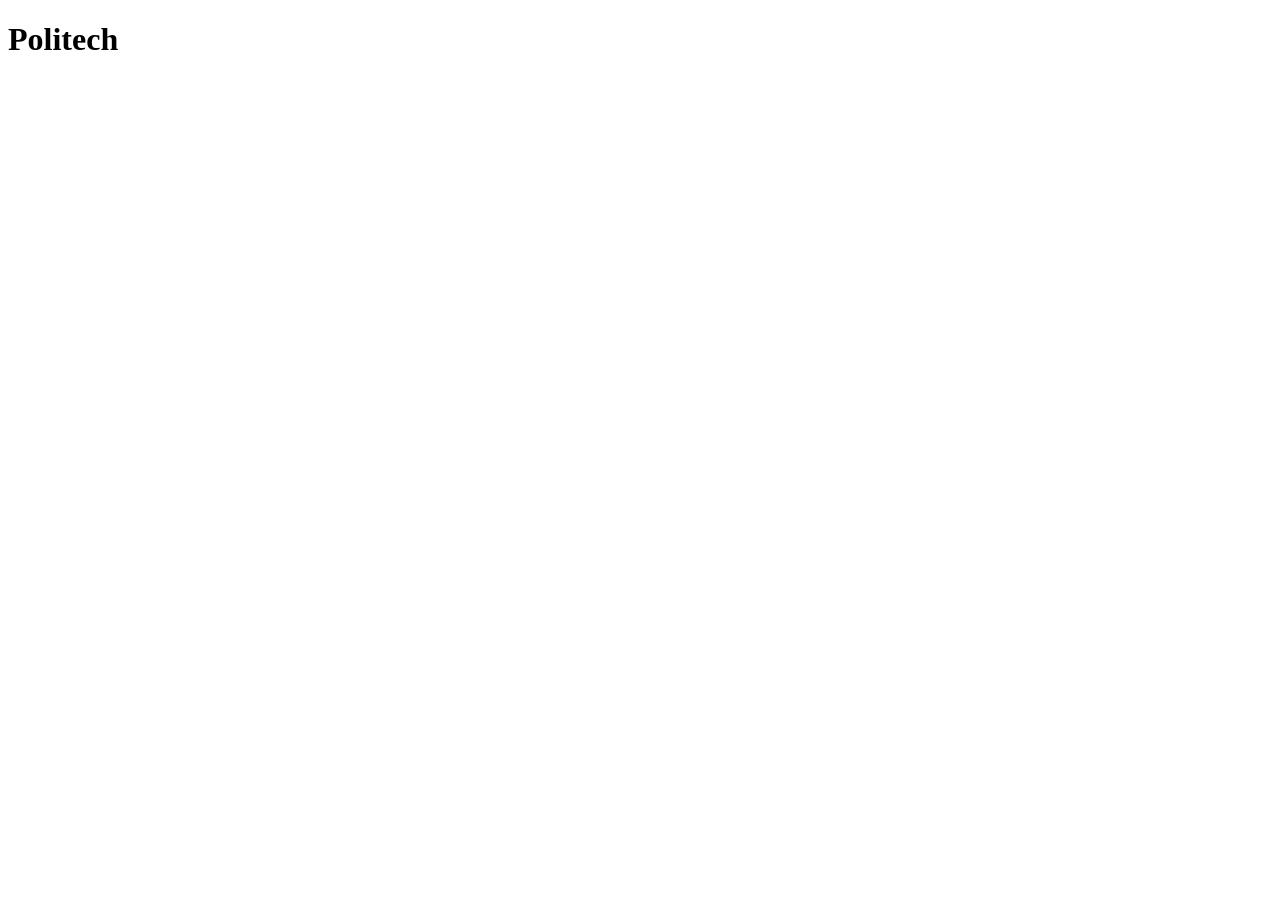
==== index.html @ 6ca55ef8 "feat: initialize project structure with boilerplate index.html and documentation" ====
<!DOCTYPE html>
<html lang="en">
<head>
    <meta charset="UTF-8">
    <meta name="viewport" content="width=device-width, initial-scale=1.0">
    <title>Politech</title>
</head>
<body>
    <h1>Politech</h1>
</body>
</html>
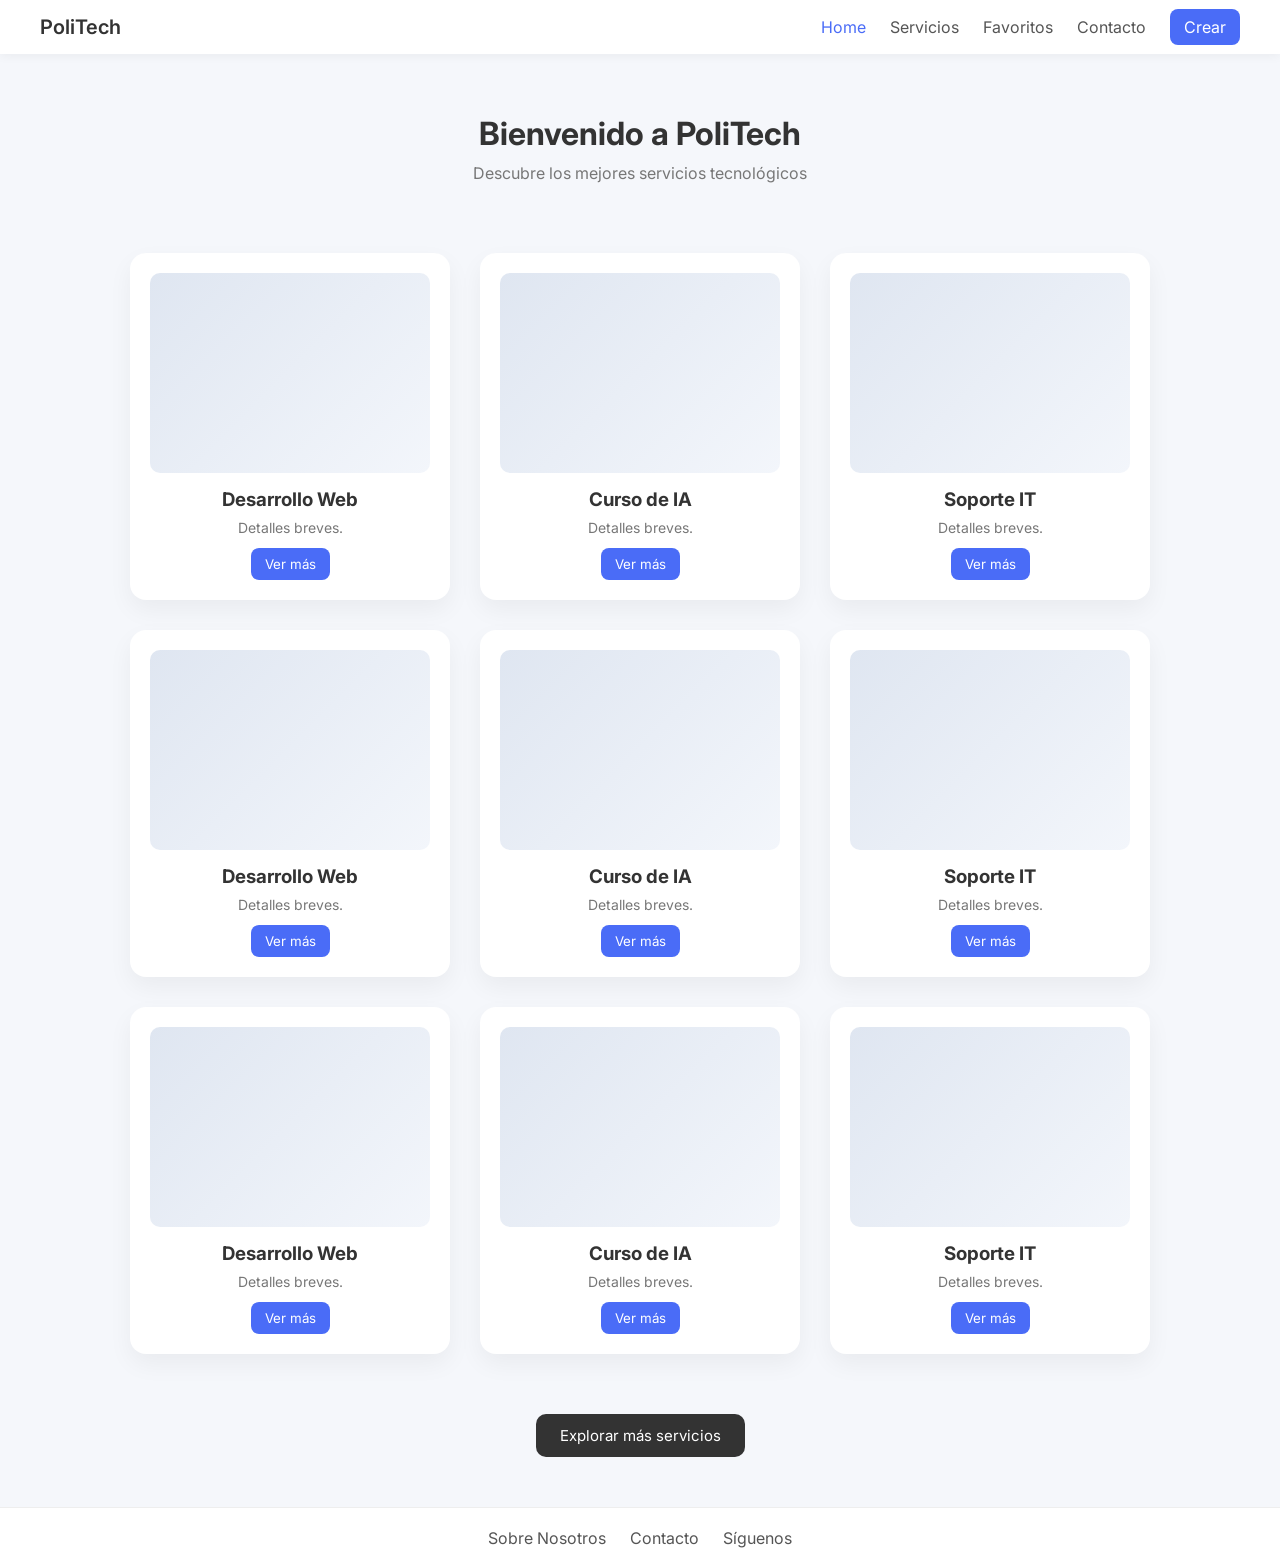
==== commit d53e904b: "feat: implement landing page, contact form with validation, and responsive styling" ====
--- a/index.html
+++ b/index.html
@@ -1,11 +1,115 @@
 <!DOCTYPE html>
-<html lang="en">
+<html lang="es">
 <head>
-    <meta charset="UTF-8">
-    <meta name="viewport" content="width=device-width, initial-scale=1.0">
-    <title>Politech</title>
+  <meta charset="UTF-8">
+  <title>PoliTech</title>
+  <link rel="stylesheet" href="css/styles.css">
+  <link href="https://fonts.googleapis.com/css2?family=Inter:wght@300;400;600&display=swap" rel="stylesheet">
 </head>
 <body>
-    <h1>Politech</h1>
+
+  <!-- Navbar -->
+  <header class="navbar">
+    <div class="logo">PoliTech</div>
+    <nav>
+      <a href="index.html" class="active">Home</a>
+      <a href="#">Servicios</a>
+      <a href="#">Favoritos</a>
+      <a href="html/contacto.html">Contacto</a>
+      <a href="#" class="btn-crear">Crear</a>
+    </nav>
+
+  </header>
+
+  <main>
+    <!-- Hero -->
+    <section class="hero">
+      <h1>Bienvenido a PoliTech</h1>
+      <p>Descubre los mejores servicios tecnológicos</p>
+    </section>
+
+    <!-- Servicios -->
+    <section class="services">
+      
+      <div class="card">
+        <div class="card-img"></div>
+        <h3>Desarrollo Web</h3>
+        <p>Detalles breves.</p>
+        <button>Ver más</button>
+      </div>
+
+      <div class="card">
+        <div class="card-img"></div>
+        <h3>Curso de IA</h3>
+        <p>Detalles breves.</p>
+        <button>Ver más</button>
+      </div>
+
+      <div class="card">
+        <div class="card-img"></div>
+        <h3>Soporte IT</h3>
+        <p>Detalles breves.</p>
+        <button>Ver más</button>
+      </div>
+      
+      <div class="card">
+        <div class="card-img"></div>
+        <h3>Desarrollo Web</h3>
+        <p>Detalles breves.</p>
+        <button>Ver más</button>
+      </div>
+
+      <div class="card">
+        <div class="card-img"></div>
+        <h3>Curso de IA</h3>
+        <p>Detalles breves.</p>
+        <button>Ver más</button>
+      </div>
+
+      <div class="card">
+        <div class="card-img"></div>
+        <h3>Soporte IT</h3>
+        <p>Detalles breves.</p>
+        <button>Ver más</button>
+      </div>
+      
+      <div class="card">
+        <div class="card-img"></div>
+        <h3>Desarrollo Web</h3>
+        <p>Detalles breves.</p>
+        <button>Ver más</button>
+      </div>
+
+      <div class="card">
+        <div class="card-img"></div>
+        <h3>Curso de IA</h3>
+        <p>Detalles breves.</p>
+        <button>Ver más</button>
+      </div>
+
+      <div class="card">
+        <div class="card-img"></div>
+        <h3>Soporte IT</h3>
+        <p>Detalles breves.</p>
+        <button>Ver más</button>
+      </div>
+
+    </section>
+
+    <!-- Botón principal -->
+    <div class="cta">
+      <button class="cta-btn">Explorar más servicios</button>
+    </div>
+  </main>
+
+
+  <!-- Footer -->
+  <footer>
+    <a href="#" class="link-footer">Sobre Nosotros</a>
+    <a href="html/contacto.html" class="link-footer">Contacto</a>
+    <a href="#" class="link-footer">Síguenos</a>
+  </footer>
+
+  <script src="js/script.js"></script>
 </body>
 </html>
--- a/css/styles.css
+++ b/css/styles.css
@@ -0,0 +1,324 @@
+* {
+  margin: 0;
+  padding: 0;
+  box-sizing: border-box;
+  font-family: 'Inter', sans-serif;
+}
+
+body {
+  background: #f5f7fb;
+  color: #333;
+  display: flex;
+  flex-direction: column;
+  min-height: 100vh;
+}
+
+main {
+  flex: 1;
+}
+
+.centered-content {
+  display: flex;
+  align-items: center;
+  justify-content: center;
+}
+
+
+
+/* Navbar */
+.navbar {
+  display: flex;
+  justify-content: space-between;
+  align-items: center;
+  padding: 15px 40px;
+  background: white;
+  box-shadow: 0 2px 10px rgba(0,0,0,0.05);
+}
+
+.logo {
+  font-weight: 600;
+  font-size: 20px;
+}
+
+.navbar nav a {
+  margin-left: 20px;
+  text-decoration: none;
+  color: #555;
+  transition: 0.3s;
+}
+
+.navbar nav a:hover,
+.navbar nav a.active {
+  color: #4a6cf7;
+}
+
+.btn-crear {
+  background: #4a6cf7;
+  color: white !important;
+  padding: 8px 14px;
+  border-radius: 8px;
+}
+
+/* Hero */
+
+.hero {
+  text-align: center;
+  padding: 60px 20px 30px;
+}
+
+.hero h1 {
+  font-size: 32px;
+  margin-bottom: 10px;
+}
+
+.hero p {
+  color: #777;
+}
+
+/* Servicios */
+.services {
+  display: flex;
+  justify-content: center;
+  gap: 30px;
+  padding: 40px;
+  flex-wrap: wrap;
+}
+
+.card {
+  background: white;
+  border-radius: 16px;
+  padding: 20px;
+  width: 320px;
+  text-align: center;
+  box-shadow: 0 10px 25px rgba(0,0,0,0.05);
+  transition: 0.3s;
+}
+
+.card:hover {
+  transform: translateY(-5px);
+}
+
+.card-img {
+  height: 200px;
+  background: linear-gradient(135deg, #dfe6f1, #f3f6fb);
+  border-radius: 10px;
+  margin-bottom: 15px;
+}
+
+.card h3 {
+  margin-bottom: 8px;
+}
+
+.card p {
+  font-size: 14px;
+  color: #777;
+  margin-bottom: 12px;
+}
+
+.card button {
+  padding: 8px 14px;
+  border: none;
+  background: #4a6cf7;
+  color: white;
+  border-radius: 8px;
+  cursor: pointer;
+}
+
+.card button:hover {
+  background: #3b5be0;
+}
+
+/* CTA */
+.cta {
+  text-align: center;
+  margin: 20px 0 50px;
+}
+
+.cta-btn {
+  padding: 12px 24px;
+  border: none;
+  background: #333;
+  color: white;
+  border-radius: 10px;
+  cursor: pointer;
+  font-size: 15px;
+}
+
+.cta-btn:hover {
+  background: #111;
+}
+
+/* Footer */
+footer {
+  text-align: center;
+  padding: 20px;
+  background: #fff;
+  border-top: 1px solid #eee;
+  color: #666;
+}
+
+.link-footer {
+  margin: 0 10px;
+  text-decoration: none;
+  color: #555;
+  transition: 0.3s;
+}
+
+.link-footer:hover {
+  color: #4a6cf7;
+}
+
+/* Contact Form */
+.contact-container {
+  max-width: 1200px;
+  width: 100%;
+  padding: 20px;
+}
+
+
+.contact-header {
+  text-align: center;
+  margin-bottom: 30px;
+  font-size: 14px;
+  color: #666;
+  font-style: italic;
+  border-bottom: 1px solid #ddd;
+  padding-bottom: 10px;
+}
+
+.form-group {
+  display: flex;
+  align-items: center;
+  margin-bottom: 20px;
+  padding-bottom: 20px;
+  border-bottom: 1px solid #eee;
+}
+
+.form-group label {
+  flex: 0 0 150px;
+  font-weight: 600;
+  font-size: 18px;
+  color: #333;
+}
+
+.form-group input,
+.form-group textarea {
+  flex: 1;
+  padding: 15px;
+  border: 1px solid #ddd;
+  border-radius: 10px;
+  background: #fdfdfd;
+  font-size: 15px;
+  transition: 0.3s;
+}
+
+.form-group input:focus,
+.form-group textarea:focus {
+  outline: none;
+  border-color: #4a6cf7;
+  background: white;
+  box-shadow: 0 0 10px rgba(74, 108, 247, 0.1);
+}
+
+.form-group textarea {
+  height: 120px;
+  resize: vertical;
+}
+
+.contact-cta {
+  text-align: center;
+  margin-top: 30px;
+}
+
+.btn-contactar {
+  padding: 15px 40px;
+  border: none;
+  background: #4a6cf7;
+  color: white;
+  border-radius: 12px;
+  cursor: pointer;
+  font-size: 16px;
+  font-weight: 600;
+  transition: 0.3s;
+  box-shadow: 0 4px 15px rgba(74, 108, 247, 0.3);
+}
+
+/* Modal Styles */
+.modal {
+  position: fixed;
+  top: 0;
+  left: 0;
+  width: 100%;
+  height: 100%;
+  background: rgba(0, 0, 0, 0.4);
+  backdrop-filter: blur(8px);
+  display: none;
+  justify-content: center;
+  align-items: center;
+  z-index: 1000;
+  animation: fadeIn 0.3s ease;
+}
+
+.modal.active {
+  display: flex;
+}
+
+.modal-content {
+  background: white;
+  padding: 40px;
+  border-radius: 20px;
+  text-align: center;
+  max-width: 400px;
+  width: 90%;
+  box-shadow: 0 20px 40px rgba(0, 0, 0, 0.1);
+  animation: slideUp 0.4s cubic-bezier(0.175, 0.885, 0.32, 1.275);
+}
+
+.modal-icon {
+  width: 60px;
+  height: 60px;
+  background: #4caf50;
+  color: white;
+  font-size: 30px;
+  line-height: 60px;
+  border-radius: 50%;
+  margin: 0 auto 20px;
+  display: flex;
+  justify-content: center;
+  align-items: center;
+}
+
+.modal h2 {
+  margin-bottom: 15px;
+  color: #333;
+}
+
+.modal p {
+  color: #666;
+  margin-bottom: 25px;
+  line-height: 1.5;
+}
+
+.btn-close-modal {
+  padding: 10px 30px;
+  background: #4a6cf7;
+  color: white;
+  border: none;
+  border-radius: 8px;
+  cursor: pointer;
+  transition: 0.3s;
+}
+
+.btn-close-modal:hover {
+  background: #3b5be0;
+}
+
+@keyframes fadeIn {
+  from { opacity: 0; }
+  to { opacity: 1; }
+}
+
+@keyframes slideUp {
+  from { transform: translateY(30px); opacity: 0; }
+  to { transform: translateY(0); opacity: 1; }
+}
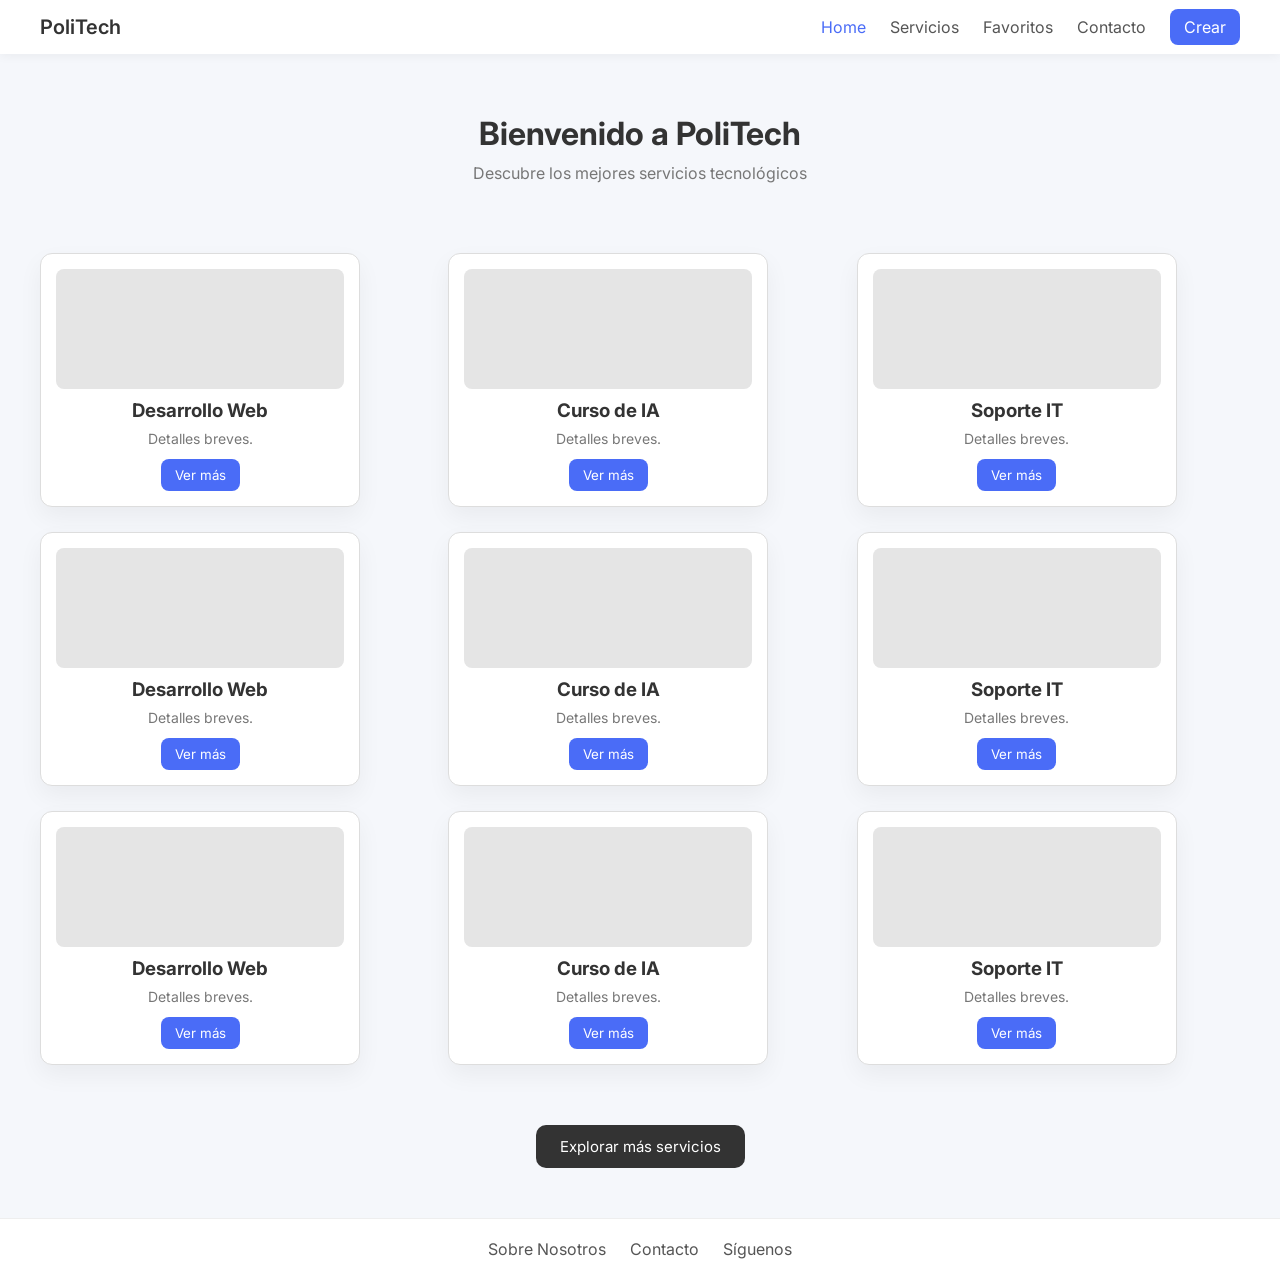
==== commit e4b4344a: "funcionalidad boton favoritos" ====
--- a/index.html
+++ b/index.html
@@ -3,18 +3,18 @@
 <head>
   <meta charset="UTF-8">
   <title>PoliTech</title>
+  <link href="https://fonts.googleapis.com/css2?family=Inter:wght@300;400;600&display=swap" rel="stylesheet">
   <link rel="stylesheet" href="css/styles.css">
-  <link href="https://fonts.googleapis.com/css2?family=Inter:wght@300;400;600&display=swap" rel="stylesheet">
 </head>
 <body>
 
   <!-- Navbar -->
   <header class="navbar">
-    <div class="logo">PoliTech</div>
+    <a href="index.html" class="logo">PoliTech</a>
     <nav>
       <a href="index.html" class="active">Home</a>
-      <a href="#">Servicios</a>
-      <a href="#">Favoritos</a>
+      <a href="html/servicios.html">Servicios</a>
+      <a href="html/favoritos.html">Favoritos</a>
       <a href="html/contacto.html">Contacto</a>
       <a href="#" class="btn-crear">Crear</a>
     </nav>
@@ -112,4 +112,4 @@
 
   <script src="js/script.js"></script>
 </body>
-</html>+</html>
--- a/css/styles.css
+++ b/css/styles.css
@@ -5,13 +5,15 @@
   font-family: 'Inter', sans-serif;
 }
 
-body {
+html, body {
   background: #f5f7fb;
   color: #333;
   display: flex;
   flex-direction: column;
   min-height: 100vh;
-}
+  -webkit-font-smoothing: antialiased;
+}
+
 
 main {
   flex: 1;
@@ -38,7 +40,10 @@
 .logo {
   font-weight: 600;
   font-size: 20px;
-}
+  text-decoration: none;
+  color: #333;
+}
+
 
 .navbar nav a {
   margin-left: 20px;
@@ -256,7 +261,7 @@
   justify-content: center;
   align-items: center;
   z-index: 1000;
-  animation: fadeIn 0.3s ease;
+  animation: modalFadeIn 0.3s ease;
 }
 
 .modal.active {
@@ -271,8 +276,9 @@
   max-width: 400px;
   width: 90%;
   box-shadow: 0 20px 40px rgba(0, 0, 0, 0.1);
-  animation: slideUp 0.4s cubic-bezier(0.175, 0.885, 0.32, 1.275);
-}
+  animation: modalSlideUp 0.4s cubic-bezier(0.175, 0.885, 0.32, 1.275);
+}
+
 
 .modal-icon {
   width: 60px;
@@ -313,12 +319,126 @@
   background: #3b5be0;
 }
 
-@keyframes fadeIn {
+@keyframes modalFadeIn {
   from { opacity: 0; }
   to { opacity: 1; }
 }
 
-@keyframes slideUp {
+@keyframes modalSlideUp {
   from { transform: translateY(30px); opacity: 0; }
   to { transform: translateY(0); opacity: 1; }
-}+}
+
+.services {
+  display: grid;
+  grid-template-columns: repeat(3, 1fr);
+  gap: 25px;
+  padding: 40px;
+}
+
+.card {
+  border: 1px solid #ddd;
+  border-radius: 12px;
+  padding: 15px;
+  text-align: center;
+  background: #fff;
+  transition: transform 0.2s ease;
+}
+
+.card:hover {
+  transform: scale(1.03);
+}
+
+.card-img {
+  height: 120px;
+  background: #e5e5e5;
+  border-radius: 8px;
+  margin-bottom: 10px;
+}
+
+.btn-ver {
+  margin-top: 10px;
+  padding: 8px 15px;
+  border: none;
+  background: black;
+  color: white;
+  border-radius: 5px;
+  cursor: pointer;
+}
+/* Favoritos */
+.favorites-container {
+  max-width: 1200px;
+  width: 100%;
+  padding: 20px;
+}
+
+.favorites-header {
+  text-align: center;
+  margin-bottom: 30px;
+  font-size: 14px;
+  color: #666;
+  font-style: italic;
+  border-bottom: 1px solid #ddd;
+  padding-bottom: 10px;
+}
+
+.favorites-form .form-group {
+  display: flex;
+  align-items: center;
+  margin-bottom: 20px;
+  padding-bottom: 20px;
+  border-bottom: 1px solid #eee;
+}
+
+.favorites-form label {
+  flex: 0 0 150px;
+  font-weight: 600;
+  font-size: 18px;
+  color: #333;
+}
+
+.favorites-form input,
+.favorites-form textarea {
+  flex: 1;
+  padding: 15px;
+  border: 1px solid #ddd;
+  border-radius: 10px;
+  background: #fdfdfd;
+  font-size: 15px;
+  transition: 0.3s;
+}
+
+.favorites-form input:focus,
+.favorites-form textarea:focus {
+  outline: none;
+  border-color: #4a6cf7;
+  background: white;
+  box-shadow: 0 0 10px rgba(74, 108, 247, 0.1);
+}
+
+.favorites-form textarea {
+  height: 120px;
+  resize: vertical;
+}
+
+.favorites-cta {
+  text-align: center;
+  margin-top: 30px;
+}
+
+.btn-favorito {
+  padding: 15px 40px;
+  border: none;
+  background: #4a6cf7;
+  color: white;
+  border-radius: 12px;
+  cursor: pointer;
+  font-size: 16px;
+  font-weight: 600;
+  transition: 0.3s;
+  box-shadow: 0 4px 15px rgba(74, 108, 247, 0.3);
+}
+
+.btn-favorito:hover {
+  background: #3b5be0;
+}
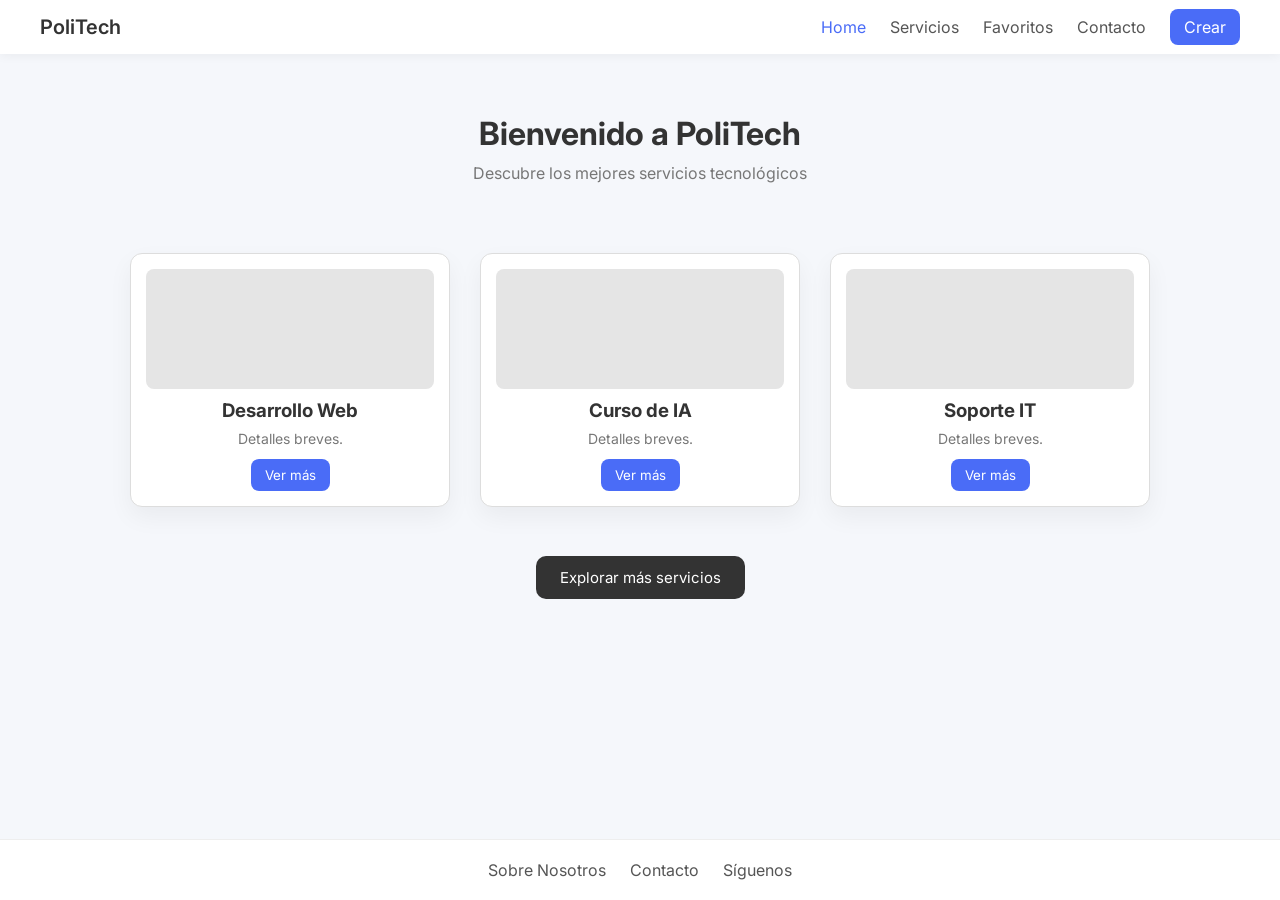
==== commit 571196ca: "feat:ajuste sobre paginas de sevicios y favoritos" ====
--- a/index.html
+++ b/index.html
@@ -51,54 +51,12 @@
         <p>Detalles breves.</p>
         <button>Ver más</button>
       </div>
-      
-      <div class="card">
-        <div class="card-img"></div>
-        <h3>Desarrollo Web</h3>
-        <p>Detalles breves.</p>
-        <button>Ver más</button>
-      </div>
-
-      <div class="card">
-        <div class="card-img"></div>
-        <h3>Curso de IA</h3>
-        <p>Detalles breves.</p>
-        <button>Ver más</button>
-      </div>
-
-      <div class="card">
-        <div class="card-img"></div>
-        <h3>Soporte IT</h3>
-        <p>Detalles breves.</p>
-        <button>Ver más</button>
-      </div>
-      
-      <div class="card">
-        <div class="card-img"></div>
-        <h3>Desarrollo Web</h3>
-        <p>Detalles breves.</p>
-        <button>Ver más</button>
-      </div>
-
-      <div class="card">
-        <div class="card-img"></div>
-        <h3>Curso de IA</h3>
-        <p>Detalles breves.</p>
-        <button>Ver más</button>
-      </div>
-
-      <div class="card">
-        <div class="card-img"></div>
-        <h3>Soporte IT</h3>
-        <p>Detalles breves.</p>
-        <button>Ver más</button>
-      </div>
 
     </section>
 
     <!-- Botón principal -->
     <div class="cta">
-      <button class="cta-btn">Explorar más servicios</button>
+      <a href="html/servicios.html" class="cta-btn">Explorar más servicios</a>
     </div>
   </main>
 
--- a/css/styles.css
+++ b/css/styles.css
@@ -147,6 +147,7 @@
   border-radius: 10px;
   cursor: pointer;
   font-size: 15px;
+  text-decoration: none;
 }
 
 .cta-btn:hover {
@@ -329,13 +330,6 @@
   to { transform: translateY(0); opacity: 1; }
 }
 
-.services {
-  display: grid;
-  grid-template-columns: repeat(3, 1fr);
-  gap: 25px;
-  padding: 40px;
-}
-
 .card {
   border: 1px solid #ddd;
   border-radius: 12px;
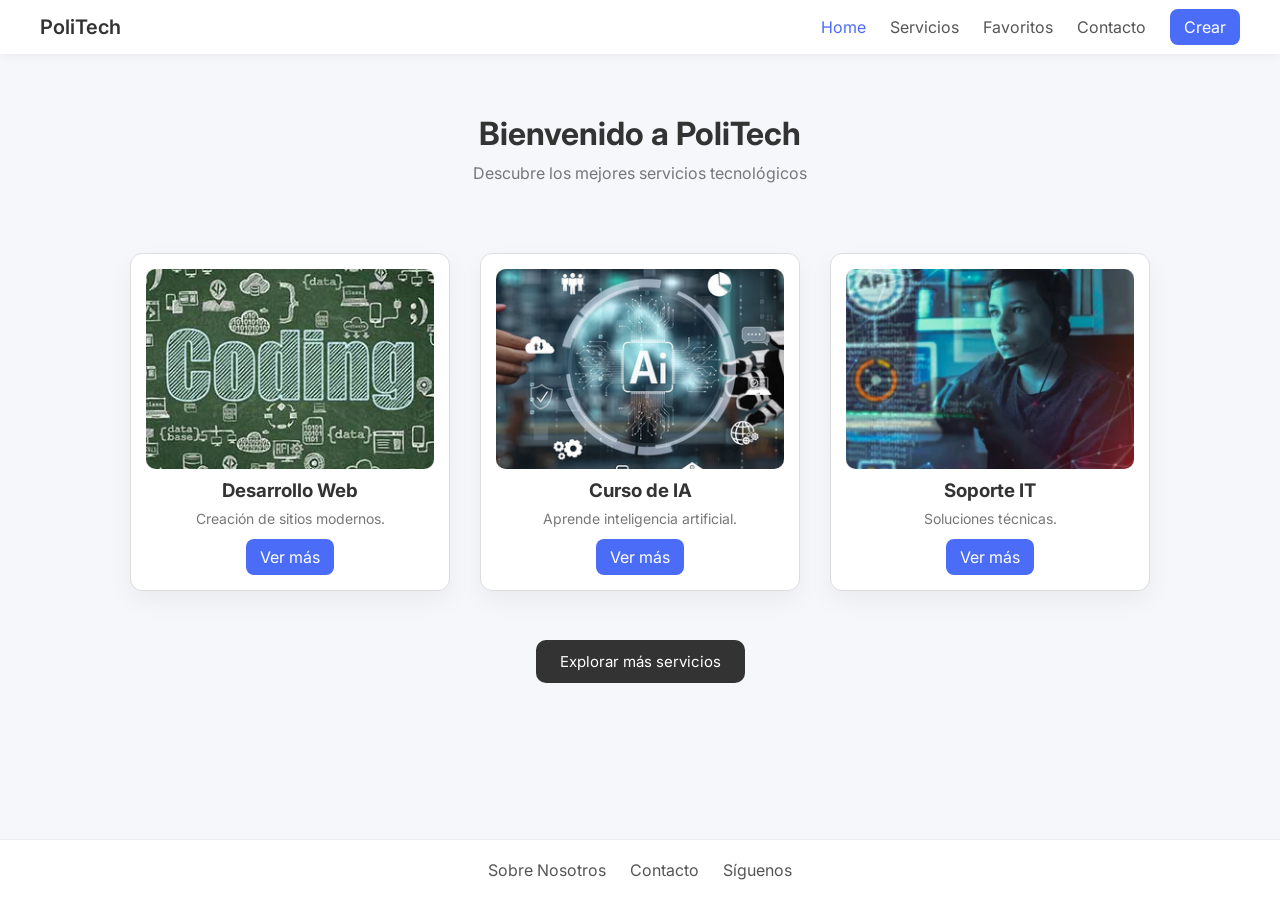
==== commit 9d39d321: "feature: se implementa funcionalidad de favoritos" ====
--- a/index.html
+++ b/index.html
@@ -32,24 +32,30 @@
     <section class="services">
       
       <div class="card">
-        <div class="card-img"></div>
+        <div class="card-img">
+          <img src="assets/code.jpg" alt="Desarrollo Web">
+        </div>
         <h3>Desarrollo Web</h3>
-        <p>Detalles breves.</p>
-        <button>Ver más</button>
+        <p>Creación de sitios modernos.</p>
+        <a href="html/servicios.html">Ver más</a>
       </div>
 
       <div class="card">
-        <div class="card-img"></div>
+        <div class="card-img">
+          <img src="assets/ia.jpg" alt="Curso de IA">
+        </div>
         <h3>Curso de IA</h3>
-        <p>Detalles breves.</p>
-        <button>Ver más</button>
+        <p>Aprende inteligencia artificial.</p>
+        <a href="html/servicios.html">Ver más</a>
       </div>
 
       <div class="card">
-        <div class="card-img"></div>
+        <div class="card-img">
+          <img src="assets/IT.webp" alt="Soporte IT">
+        </div>
         <h3>Soporte IT</h3>
-        <p>Detalles breves.</p>
-        <button>Ver más</button>
+        <p>Soluciones técnicas.</p>
+        <a href="html/servicios.html">Ver más</a>
       </div>
 
     </section>
--- a/css/styles.css
+++ b/css/styles.css
@@ -110,6 +110,13 @@
   margin-bottom: 15px;
 }
 
+.card-img img {
+  width: 100%;
+  height: 100%;
+  object-fit: cover;
+  border-radius: 10px;
+}
+
 .card h3 {
   margin-bottom: 8px;
 }
@@ -120,18 +127,36 @@
   margin-bottom: 12px;
 }
 
-.card button {
+.card a, .card button {
   padding: 8px 14px;
   border: none;
   background: #4a6cf7;
   color: white;
   border-radius: 8px;
   cursor: pointer;
-}
-
-.card button:hover {
+  text-decoration: none;
+  display: inline-block;
+}
+
+.card a:hover, .card button:hover {
   background: #3b5be0;
 }
+
+.btn-eliminar {
+  padding: 8px 14px;
+  border: none;
+  background: #ff4757;
+  color: white;
+  border-radius: 8px;
+  cursor: pointer;
+  transition: 0.3s;
+  width: 100%;
+}
+
+.btn-eliminar:hover {
+  background: #ff6b81;
+}
+
 
 /* CTA */
 .cta {
@@ -280,11 +305,14 @@
   animation: modalSlideUp 0.4s cubic-bezier(0.175, 0.885, 0.32, 1.275);
 }
 
+.modal-content--service {
+  max-width: 600px;
+}
 
 .modal-icon {
   width: 60px;
   height: 60px;
-  background: #4caf50;
+  background: #3b5be0;
   color: white;
   font-size: 30px;
   line-height: 60px;
@@ -295,6 +323,10 @@
   align-items: center;
 }
 
+#modal-icon-content {
+  font-size: 30px;
+}
+
 .modal h2 {
   margin-bottom: 15px;
   color: #333;
@@ -330,6 +362,33 @@
   to { transform: translateY(0); opacity: 1; }
 }
 
+.modal-actions {
+  display: flex;
+  gap: 15px;
+  justify-content: center;
+  margin-top: 25px;
+}
+
+.modal-actions .btn-favorito,
+.modal-actions .btn-contactar {
+  flex: 1;
+  max-width: 240px;
+  display: flex;
+  align-items: center;
+  justify-content: center;
+  text-decoration: none;
+}
+
+.btn-close-modal.secondary {
+  background: #f0f0f0;
+  color: #555;
+  margin-top: 20px;
+}
+
+.btn-close-modal.secondary:hover {
+  background: #e0e0e0;
+}
+
 .card {
   border: 1px solid #ddd;
   border-radius: 12px;
@@ -344,7 +403,7 @@
 }
 
 .card-img {
-  height: 120px;
+  height: 200px;
   background: #e5e5e5;
   border-radius: 8px;
   margin-bottom: 10px;
@@ -359,11 +418,78 @@
   border-radius: 5px;
   cursor: pointer;
 }
+
+/* Servicios List (Horizontal layout for services.html) */
+.services-list {
+  display: flex;
+  align-items: center;
+  gap: 20px;
+  padding: 20px;
+    flex-wrap: wrap;
+}
+
+.card.card-horizontal {
+  display: flex;
+  flex-direction: row;
+  width: 100%;
+  max-width: 600px;
+  text-align: left;
+  align-items: center;
+  gap: 25px;
+  padding: 20px;
+  border: 1px solid rgba(0,0,0,0.08);
+}
+
+.card-horizontal .card-img {
+  width: 240px;
+  height: 160px;
+  margin-bottom: 0;
+  flex-shrink: 0;
+}
+
+.card-horizontal .card-info {
+  flex: 1;
+  display: flex;
+  flex-direction: column;
+  justify-content: center;
+}
+
+.card-horizontal h3 {
+  margin-bottom: 8px;
+  font-size: 22px;
+}
+
+.card-horizontal p {
+  margin-bottom: 15px;
+  font-size: 15px;
+}
+
+.card-horizontal .btn-ver {
+  margin-top: 0;
+  align-self: flex-start;
+  width: 100%;
+}
+
+@media (max-width: 768px) {
+  .card.card-horizontal {
+    flex-direction: column;
+    text-align: center;
+    max-width: 350px;
+  }
+  .card-horizontal .card-img {
+    width: 100%;
+    height: 180px;
+  }
+  .card-horizontal .btn-ver {
+    align-self: center;
+  }
+}
 /* Favoritos */
 .favorites-container {
   max-width: 1200px;
   width: 100%;
   padding: 20px;
+  margin: 0 auto;
 }
 
 .favorites-header {
@@ -436,3 +562,18 @@
 .btn-favorito:hover {
   background: #3b5be0;
 }
+
+/* Favorites Page Styles */
+.favorites-empty {
+  text-align: center;
+  width: 100%;
+  padding: 80px 20px;
+  grid-column: 1 / -1;
+}
+
+.favorites-empty p {
+  color: #777;
+  font-size: 1.2rem;
+  margin-bottom: 25px;
+}
+
